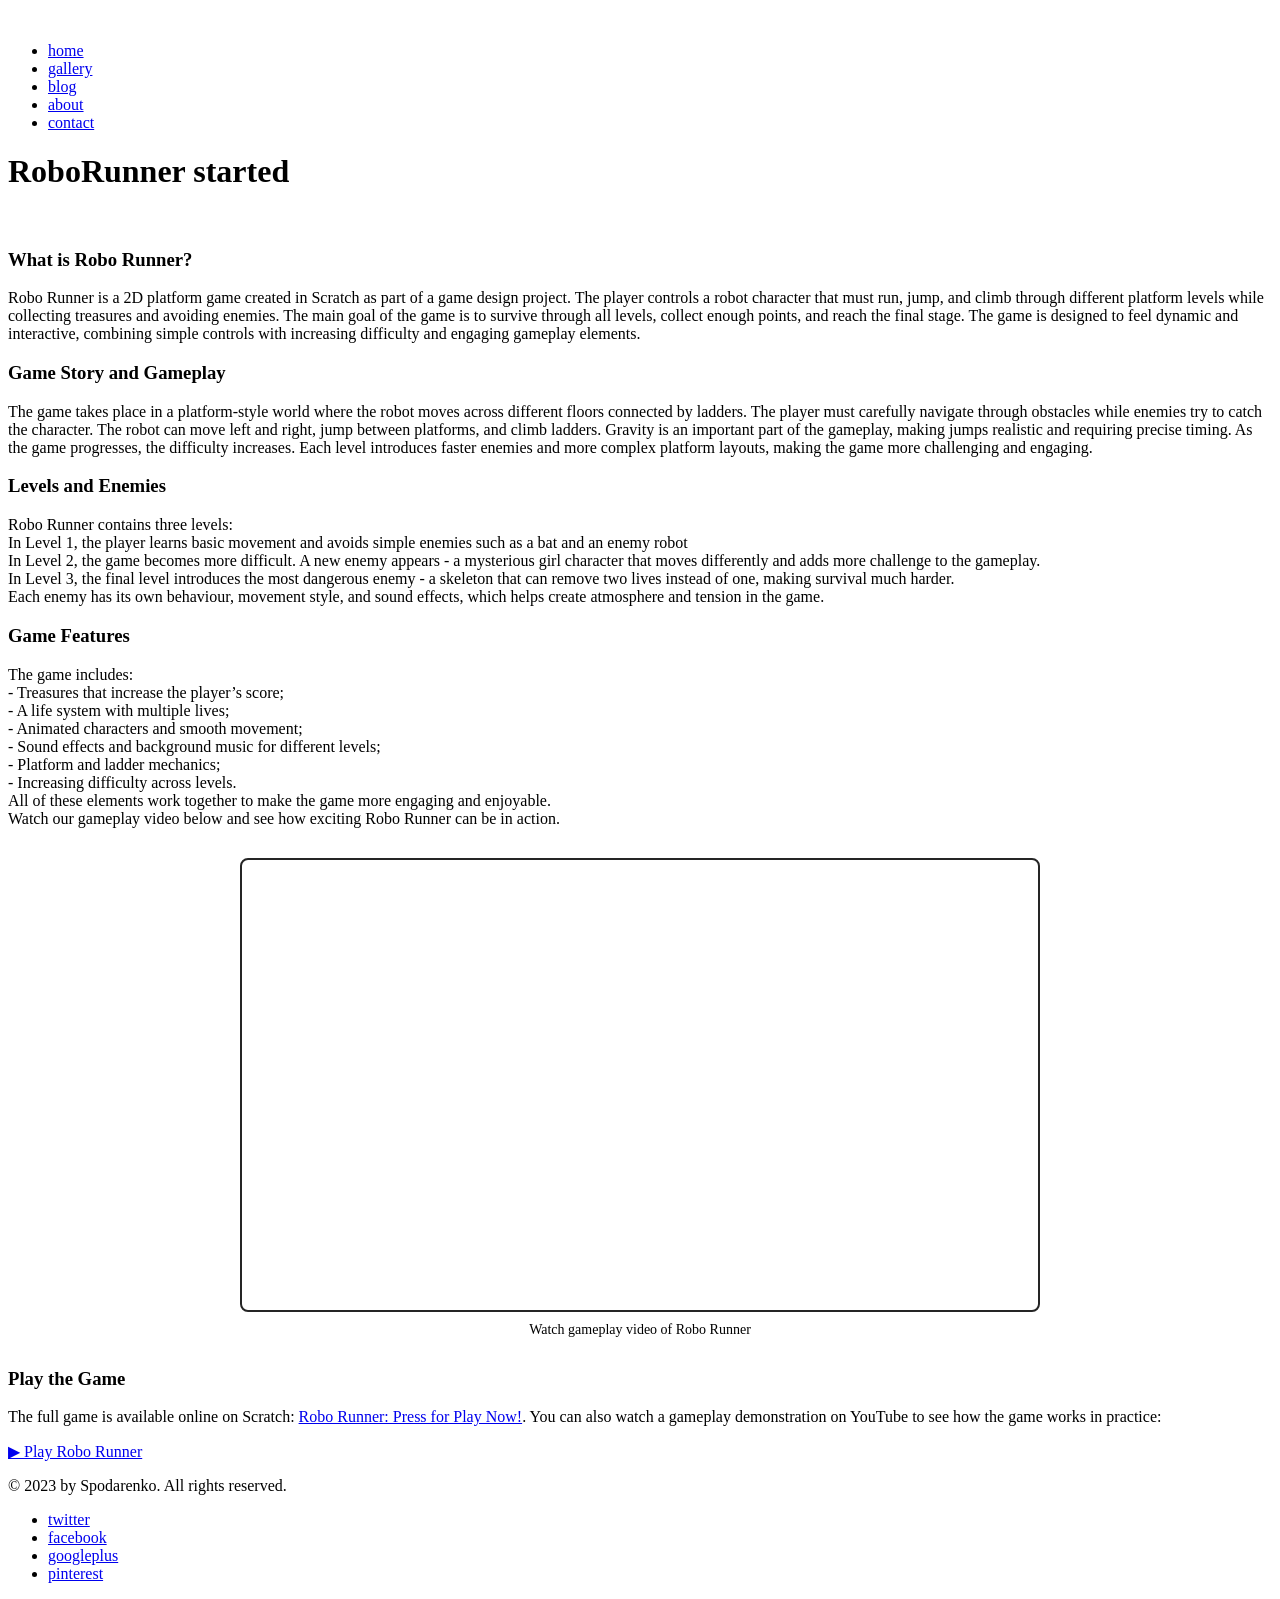
==== about.html @ ffccf55f "Add files via upload" ====
<!doctype html>
<!-- Website Template by freewebsitetemplates.com -->
<html>
<head>
	<meta charset="UTF-8">
	<meta name="viewport" content="width=device-width, initial-scale=1.0">
	<title>About - Mustache Enthusiast</title>
	<link rel="stylesheet" type="text/css" href="css/style.css">
	<link rel="stylesheet" type="text/css" href="css/mobile.css" media="screen and (max-width : 568px)">
	<script type="text/javascript" src="js/mobile.js"></script>
</head>
<body>
	<div id="header">
		<a href="index.html" class="logo">
			<img src="images/roborunner.jpg" alt="">
		</a>
		<ul id="navigation">
			<li>
				<a href="index.html">home</a>
			</li>
			<li>
				<a href="gallery.html">gallery</a>
			</li>
			<li>
				<a href="blog.html">blog</a>
			</li>
			<li class="selected">
				<a href="about.html">about</a>
			</li>
			<li>
				<a href="contact.html">contact</a>
			</li>
		</ul>
	</div>
	<div id="body">
		<h1><span class="animated-title">RoboRunner started</span></h1>
		<div>
			<img src="images/about-main-picture.jpg" alt="">
			<div class="article">
				<h3>What is Robo Runner?</h3>
				<p>
					Robo Runner is a 2D platform game created in Scratch as part of a game design project. The player controls a robot character that must run, jump, and climb through different platform levels while collecting treasures and avoiding enemies. The main goal of the game is to survive through all levels, collect enough points, and reach the final stage.

					The game is designed to feel dynamic and interactive, combining simple controls with increasing difficulty and engaging gameplay elements.
				</p>
				<h3>Game Story and Gameplay</h3>
				<p>
					The game takes place in a platform-style world where the robot moves across different floors connected by ladders. The player must carefully navigate through obstacles while enemies try to catch the character.

					The robot can move left and right, jump between platforms, and climb ladders. Gravity is an important part of the gameplay, making jumps realistic and requiring precise timing.

					As the game progresses, the difficulty increases. Each level introduces faster enemies and more complex platform layouts, making the game more challenging and engaging.
				</p>
			  <h3>Levels and Enemies</h3>
				<p> Robo Runner contains three levels:<br>
			  		In Level 1, the player learns basic movement and avoids simple enemies such as a bat and an enemy robot <br>
					In Level 2, the game becomes more difficult. A new enemy appears - a mysterious girl character that moves differently and adds more challenge to the gameplay.<br>
				  
				  	In Level 3, the final level introduces the most dangerous enemy - a skeleton that can remove two lives instead of one, making survival much harder.<br>
				  
				  	Each enemy has its own behaviour, movement style, and sound effects, which helps create atmosphere and tension in the game. </p>
		<h3>Game Features</h3>
				<p>
				The game includes:<br>

				- Treasures that increase the player’s score;<br>
				- A life system with multiple lives;<br>
				- Animated characters and smooth movement;<br>
				- Sound effects and background music for different levels;<br>
				- Platform and ladder mechanics;<br>
				- Increasing difficulty across levels.<br>

				All of these elements work together to make the game more engaging and enjoyable.<br>
					Watch our gameplay video below and see how exciting Robo Runner can be in action.
				</p>
				<div style="max-width: 800px; margin: 30px auto;">
					<div style="position: relative; padding-bottom: 56.25%; height: 0; overflow: hidden; border: 2px solid #252525; border-radius: 8px;">
						
						<iframe
						src="https://www.youtube.com/embed/tunGOfJx3ro?si=4bSigWVH9_r_oCkg"
						style="position: absolute; top: 0; left: 0; width: 100%; height: 100%;"
						frameborder="0"
						allow="accelerometer; autoplay; clipboard-write; encrypted-media; gyroscope; picture-in-picture; web-share"
						allowfullscreen>
						</iframe>

					</div>

					<p style="text-align:center; margin-top:10px; font-size:14px;">
						Watch gameplay video of Robo Runner
					</p>
				</div>
				<h3>Play the Game</h3>
				<p>
					The full game is available online on Scratch: <a href="https://scratch.mit.edu/projects/1271131116">Robo Runner: Press for Play Now!</a>. You can also watch a gameplay demonstration on YouTube to see how the game works in practice:

				</p>
			</div>
		</div>


		<div id="featured">
				<a href="https://scratch.mit.edu/projects/1271131116" class="play-button" target="_blank">
				▶ Play Robo Runner
			</a>
		</div>


	</div>


	<div id="footer">
		<div>
			<p>&copy; 2023 by Spodarenko. All rights reserved.</p>
			<ul>
				<li>
					<a href="#" id="twitter">twitter</a>
				</li>
				<li>
					<a href="#" id="facebook">facebook</a>
				</li>
				<li>
					<a href="#" id="googleplus">googleplus</a>
				</li>
				<li>
					<a href="#" id="pinterest">pinterest</a>
				</li>
			</ul>
		</div>
	</div>
</body>
</html>
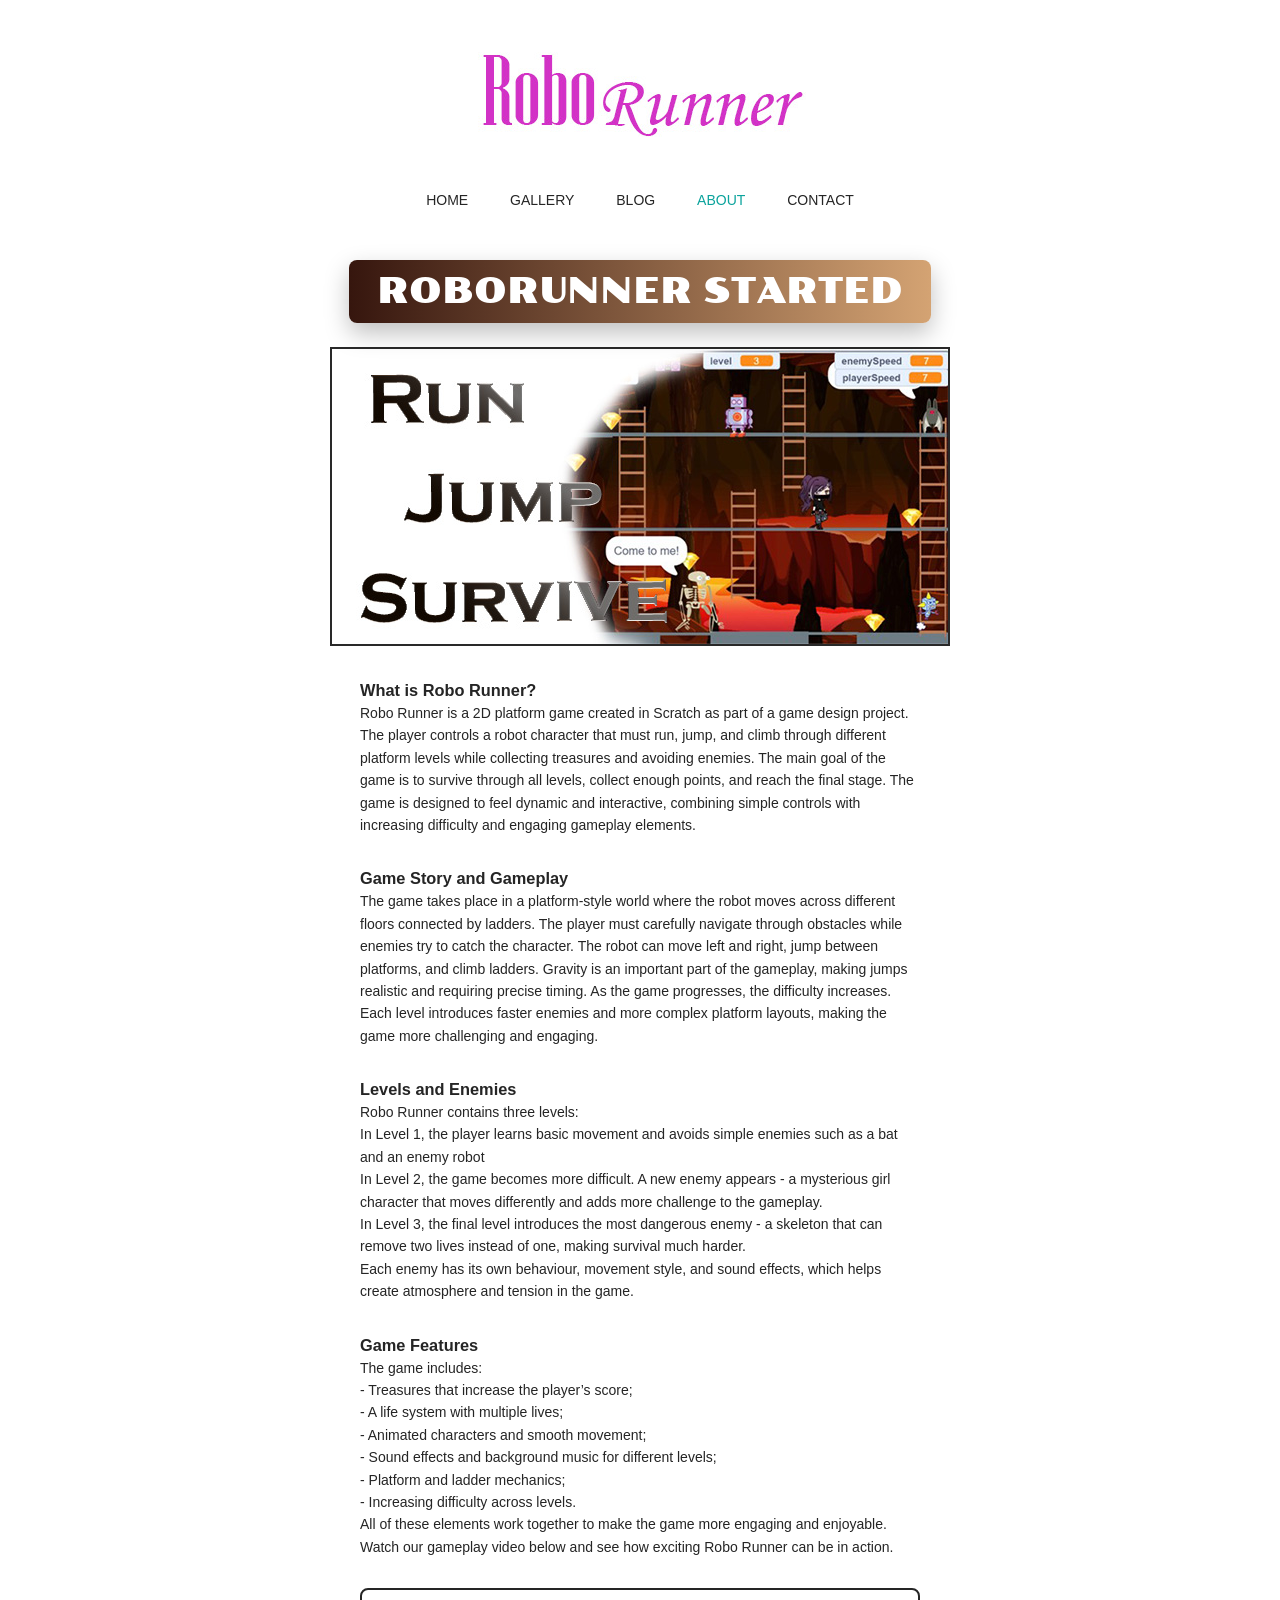
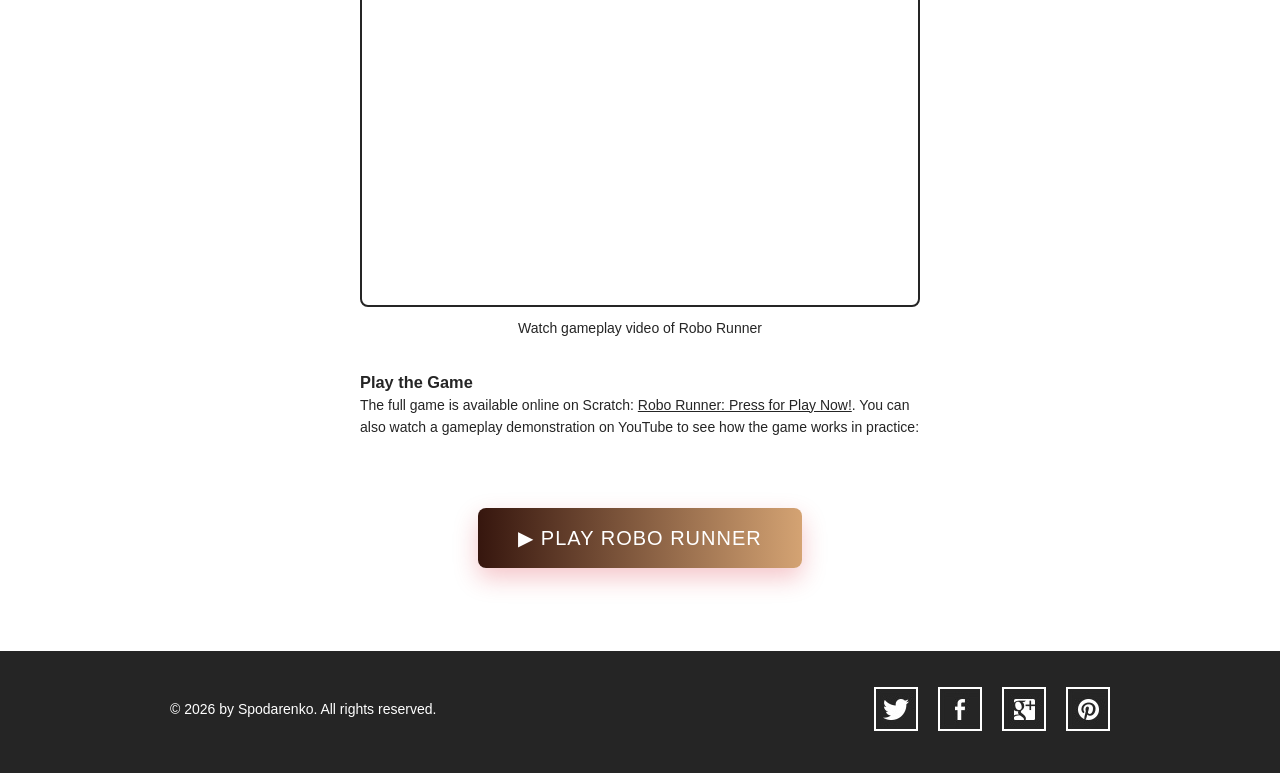
==== commit c3abd7a1: "Update about.html" ====
--- a/about.html
+++ b/about.html
@@ -1,10 +1,9 @@
 <!doctype html>
-<!-- Website Template by freewebsitetemplates.com -->
 <html>
 <head>
 	<meta charset="UTF-8">
 	<meta name="viewport" content="width=device-width, initial-scale=1.0">
-	<title>About - Mustache Enthusiast</title>
+	<title>About - Robo Runner</title>
 	<link rel="stylesheet" type="text/css" href="css/style.css">
 	<link rel="stylesheet" type="text/css" href="css/mobile.css" media="screen and (max-width : 568px)">
 	<script type="text/javascript" src="js/mobile.js"></script>
@@ -111,7 +110,7 @@
 
 	<div id="footer">
 		<div>
-			<p>&copy; 2023 by Spodarenko. All rights reserved.</p>
+			<p>&copy; 2026 by Spodarenko. All rights reserved.</p>
 			<ul>
 				<li>
 					<a href="#" id="twitter">twitter</a>
--- a/css/style.css
+++ b/css/style.css
@@ -0,0 +1,749 @@
+@font-face {
+	font-family: 'poller_oneregular';
+	src: url('../fonts/pollerone/pollerone-webfont.eot');
+	src: url('../fonts/pollerone/pollerone-webfont.eot?#iefix') format('embedded-opentype'),
+		 url('../fonts/pollerone/pollerone-webfont.woff') format('woff'),
+		 url('../fonts/pollerone/pollerone-webfont.ttf') format('truetype'),
+		 url('../fonts/pollerone/pollerone-webfont.svg#poller_oneregular') format('svg');
+}
+@font-face {
+	font-family: 'leckerli_oneregular';
+	src: url('../fonts/leckerlione/leckerlione-regular-webfont.eot');
+	src: url('../fonts/leckerlione/leckerlione-regular-webfont.eot?#iefix') format('embedded-opentype'),
+		 url('../fonts/leckerlione/leckerlione-regular-webfont.woff') format('woff'),
+		 url('../fonts/leckerlione/leckerlione-regular-webfont.ttf') format('truetype'),
+		 url('../fonts/leckerlione/leckerlione-regular-webfont.svg#leckerli_oneregular') format('svg');
+}
+
+body {
+	background: #fff;
+	font-family: Arial, Helvetica, sans-serif;
+	font-size: 14px;
+	font-weight: normal;
+	line-height: 1;
+	margin: 0;
+	min-width: 960px;
+	padding: 0;
+}
+p {
+	color: #252525;
+	line-height: 24px;
+	margin: 0;
+	padding: 0;
+}
+p a {
+	color: #252525;
+	text-decoration: underline;
+}
+p a:hover {
+	color: #898989;
+}
+#header {
+	margin: 0 auto;
+	padding: 44px 0 50px;
+	text-align: center;
+	width: 960px;
+}
+#header a.logo {
+	display: block;
+	margin: 0 auto;
+	padding: 0;
+	width: 340px;
+}
+#header a.logo img {
+	border: 0;
+	display: block;
+	margin: 0;
+	padding: 0;
+}
+#header ul {
+	margin: 0;
+	padding: 56px 0 0;
+}
+#header ul li {
+	display: inline;
+	list-style: none;
+	margin: 0;
+	padding: 0 19px;
+}
+#header ul li a {
+	color: #252525;
+	display: inline-block;
+	font-family: "Arial Black", Gadget, sans-serif;
+	font-size: 14px;
+	font-weight: normal;
+	margin: 0;
+	padding: 0 0 3px;
+	text-decoration: none;
+	text-transform: uppercase;
+}
+#header ul li a:hover, #header ul li.selected a {
+	color: #0ba39c;
+}
+#body {
+	margin: 0;
+	padding: 0 0 30px;
+	text-align: center;
+}
+#body h1 {
+	color: #fff;
+	display: inline;
+	font-family: poller_oneregular;
+	font-size: 35px;
+	font-weight: normal;
+	margin: 0;
+	padding: 0;
+	text-transform: uppercase;
+}
+#body h1 span {
+	background: #252525;
+	display: inline-block;
+	padding: 15px 28px 12px;
+}
+#body > div {
+	margin: 0 auto;
+	padding: 0;
+	width: 960px;
+}
+#body > div img {
+	border: 2px solid #292929;
+	margin: 24px 0 0;
+	padding: 0;
+}
+#body > div .article {
+	margin: 0 auto;
+	padding: 30px 30px 0;
+	width: 560px;
+}
+#body > div .article h2 {
+	font-family: "Arial Black", Gadget, sans-serif;
+	font-size: 25px;
+	font-weight: normal;
+	margin: 0 0 30px;
+}
+#body > div .article h3 {
+	color: #252525;
+	line-height: 24px;
+	margin: 0;
+	padding: 0;
+}
+#body > div .article h4 {
+	background: #252525;
+	color: #fff;
+	display: inline-block;
+	font-family: "Arial Black", Gadget, sans-serif;
+	font-size: 25px;
+	font-weight: normal;
+	margin: 0 0 30px;
+	padding: 8px 27px 10px;
+}
+#body > div .article p {
+	margin: 0 0 30px;
+}
+#body div ul {
+	margin: 0;
+	padding: 24px 10px 0;
+	width: 940px;
+}
+#body div ul li {
+	border: 2px solid #1a1a1a;
+	display: block;
+	list-style: none;
+	margin: 0 0 13px;
+	overflow: hidden;
+	padding: 0;
+}
+#body div ul li .figure {
+	border-right: 2px solid #1a1a1a;
+	float: left;
+	margin: 0;
+	padding: 0;
+	width: 376px;
+}
+#body div ul li img {
+	border: 0;
+	display: block;
+	margin: 0;
+	padding: 0;
+	opacity: 0.8;
+	transition: 0.5s ease-in-out;
+}
+#body div ul li .figure:hover img {
+	opacity: 1;
+}
+#body div ul li div {
+	float: left;
+	margin: 0;
+	padding: 63px 0 20px;
+	width: 558px;
+}
+#body div ul li div h3 {
+	color: #252525;
+	font-family: "Arial Black", Gadget, sans-serif;
+	font-size: 25px;
+	font-weight: normal;
+	margin: 0;
+	padding: 0;
+	text-transform: uppercase;
+}
+#body div ul li div p {
+	padding: 30px 30px 18px;
+}
+#body div ul li div a.more {
+	background: #000;
+	color: #fff;
+	display: inline-block;
+	font-family: "Arial Black", Gadget, sans-serif;
+	font-size: 18px;
+	font-weight: normal;
+	margin: 0;
+	padding: 8px 28px;
+	text-decoration: none;
+	text-transform: uppercase;
+}
+#body div ul li div a.more:hover {
+	color: #252525;
+	background: #fff;
+	border: 2px solid #252525;
+}
+#body #featured {
+	margin: 0 0 13px;
+	padding: 0;
+	position: relative;
+	width: 100%;
+}
+#body #featured img {
+	border: 0;
+	display: block;
+	margin: 0;
+	padding: 0;
+	width: 100%;
+}
+
+#body #featured div h2 {
+	background: #fff;
+	color: #000;
+	display: inline-block;
+	font-family: poller_oneregular;
+	font-size: 20px;
+	font-weight: normal;
+	margin: 0 0 18px;
+	padding: 23px 27px 20px;
+	text-transform: uppercase;
+}
+#body #featured div span {
+	background: #252525;
+	color: #fff;
+	display: inline-block;
+	font-size: 20px;
+	margin: 7px 0;
+	padding: 12px 27px;
+}
+#body #featured div a {
+	background: #0ba39c;
+	color: #fff;
+	display: inline-block;
+	font-size: 16px;
+	margin: 15px 0 0;
+	padding: 26px 27px 22px;
+	text-align: center;
+	text-decoration: none;
+	text-transform: uppercase;
+}
+#body #featured div a:hover {
+	background: #1fc3bc;
+}
+#body > ul {
+	margin: 0 auto;
+	overflow: hidden;
+	padding: 24px 0 0;
+	width: 960px;
+}
+#body > ul li {
+	display: block;
+	float: left;
+	margin: 0 10px 20px;
+	padding: 0;
+	width: 300px;
+}
+#body > ul li a {
+	color: #000;
+	display: block;
+	font-family: poller_oneregular;
+	font-size: 20px;
+	font-weight: normal;
+	margin: 0;
+	padding: 0;
+	text-align: center;
+	text-decoration: none;
+	text-transform: uppercase;
+}
+#body > ul li a img {
+	border: 2px solid #1a1a1a;
+	display: block;
+	margin: 0;
+	padding: 0;
+	opacity: 1;
+	transition: 0.5s ease-in-out;
+}
+#body > ul li a:hover img {
+	opacity: 1;
+}
+#body > ul li a span {
+	display: block;
+	margin: 0;
+	padding: 33px 0 0;
+}
+#body form {
+	margin: 0 auto;
+	padding: 24px 0 0;
+	width: 620px;
+}
+#body form input, #body form textarea {
+	border: 2px solid #252525;
+	color: #252525;
+	font-family: Arial, Helvetica, sans-serif;
+	font-size: 15px;
+	font-weight: normal;
+	margin: 0 0 37px;
+	padding: 20px 10px;
+	text-align: center;
+	text-transform: uppercase;
+	width: 596px;
+}
+#body form textarea {
+	height: 175px;
+	overflow: auto;
+	resize: none;
+}
+#body form #send {
+	background: #252525;
+	color: #fff;
+	font-family: "Arial Black", Gadget, sans-serif;
+	font-size: 15px;
+	font-weight: normal;
+	display: inline-block;
+	padding: 20px 28px;
+	width: auto;
+}
+#body form #send:hover {
+	background: #fff;
+	color: #252525;
+	cursor: pointer;
+}
+#footer {
+	background: #252525;
+	margin: 0;
+	padding: 36px 0 42px;
+}
+#footer div {
+	margin: 0 auto;
+	overflow: hidden;
+	padding: 0;
+	width: 960px;
+}
+#footer div p {
+	color: #fff;
+	float: left;
+	line-height: 44px;
+	margin: 0 0 0 10px;
+	padding: 0;
+}
+#footer div ul {
+	display: block;
+	float: right;
+	margin: 0;
+	overflow: hidden;
+	padding: 0;
+	width: 256px;
+}
+#footer div ul li {
+	display: block;
+	float: left;
+	list-style: none;
+	margin: 0 10px;
+	padding: 0;
+	width: 44px;
+}
+#footer div ul li a {
+	background: url(../images/icons.jpg) no-repeat 0 0;
+	display: block;
+	height: 44px;
+	margin: 0;
+	padding: 0;
+	text-indent: -99999px;
+	width: 44px;
+}
+#footer div ul li #twitter {
+	background-position: 0 0;
+}
+#footer div ul li #twitter:hover {
+	background-position: -44px 0;
+}
+#footer div ul li #facebook {
+	background-position: 0 -44px;
+}
+#footer div ul li #facebook:hover {
+	background-position: -44px -44px;
+}
+#footer div ul li #googleplus {
+	background-position: 0 -88px;
+}
+#footer div ul li #googleplus:hover {
+	background-position: -44px -88px;
+}
+#footer div ul li #pinterest {
+	background-position: 0 -132px;
+}
+#footer div ul li #pinterest:hover {
+	background-position: -44px -132px;
+}
+.play-button {
+	background: #0ba39c;
+	color: #fff;
+	display: inline-block;
+	font-size: 20px;
+	font-family: "Arial Black", Gadget, sans-serif;
+	padding: 20px 40px;
+	text-decoration: none;
+	text-transform: uppercase;
+	border-radius: 6px;
+	transition: 0.3s ease;
+	margin: 40px auto;
+}
+.game-title {
+  font-size: 34px;
+  font-family: "Arial Black", Gadget, sans-serif;
+  text-transform: uppercase;
+  text-align: center;
+
+  background: linear-gradient(
+    90deg,
+    #36160e,   /* brick */
+    #d4a373,   /* ochre */
+    #d71a2a,   /* purple */
+    #482b23
+  );
+
+  background-size: 300% 100%;
+  background-clip: text;
+  -webkit-background-clip: text;
+  color: transparent;
+
+  animation: gradientMove 4s ease infinite;
+
+  letter-spacing: 1px;
+}
+
+@keyframes gradientMove {
+  0% {
+    background-position: 0% 50%;
+  }
+  50% {
+    background-position: 100% 50%;
+  }
+  100% {
+    background-position: 0% 50%;
+  }
+}
+
+
+/* Play Game button */
+.play-button {
+	background: linear-gradient(
+		90deg,
+		#36160e,
+		#d4a373,
+		#d71a2a,
+		#482b23
+	);
+
+	background-size: 300% 100%;
+	color: #fff;
+
+	display: inline-block;
+	font-size: 20px;
+	font-family: "Arial Black", Gadget, sans-serif;
+	padding: 20px 40px;
+	text-decoration: none;
+	text-transform: uppercase;
+	border-radius: 8px;
+
+	transition: transform 0.2s ease, box-shadow 0.3s ease;
+	animation: buttonFlow 5s ease infinite;
+
+	box-shadow: 0 10px 25px rgba(215, 26, 42, 0.25);
+	letter-spacing: 1px;
+}
+@keyframes buttonFlow {
+	0% {
+		background-position: 0% 50%;
+	}
+	50% {
+		background-position: 100% 50%;
+	}
+	100% {
+		background-position: 0% 50%;
+	}
+}
+.play-button:hover {
+	transform: translateY(-3px) scale(1.03);
+	box-shadow: 0 15px 35px rgba(215, 26, 42, 0.4);
+}
+
+
+
+
+#body h1 .animated-title {
+	display: inline-block !important;
+
+	padding: 14px 28px;
+
+	background: linear-gradient(
+		90deg,
+		#36160e,
+		#d4a373,
+		#a80c81,
+		#482b23
+	);
+
+	background-size: 300% 100%;
+	animation: titleFlow 5s ease infinite;
+
+	color: #fff !important;
+
+	border-radius: 8px;
+
+	box-shadow: 0 10px 25px rgba(0,0,0,0.25);
+
+	position: relative;
+	z-index: 1;
+}
+@keyframes titleFlow {
+	0% { background-position: 0% 50%; }
+	50% { background-position: 100% 50%; }
+	100% { background-position: 0% 50%; }
+}
+
+
+/* Батьківський блок (робимо його відправною точкою для позиціонування) */
+#body #featured {
+    position: relative;
+    width: 100%;
+}
+
+/* Картинка на фоні */
+#body #featured img {
+    display: block;
+    width: 100%;
+    height: auto;
+}
+
+/* Блок з текстом — притискаємо до правого краю */
+#body #featured .featured-content {
+    position: absolute;
+    top: 58%;                  /* Центруємо по вертикалі */
+    transform: translateY(-50%); /* Ідеальне вирівнювання по центру вертикалі */
+    right: 5%;                /* Відступ від правого краю сторінки (можна міняти за смаком) */
+    
+    width: 38%;
+    max-width: 420px;
+	
+    padding: 30px;
+    background: rgba(255, 255, 255, 0.888); /* Світлий фон, щоб текст легко читався на фоні картинки */
+    border-radius: 12px;
+    box-shadow: 0 10px 30px rgba(0, 0, 0, 0.15);
+    text-align: left;
+}
+@media screen and (max-width: 1024px) {
+    #body #featured .featured-content {
+        position: relative;
+        top: auto;
+        right: auto;
+        transform: none;
+
+        width: 90%;
+        max-width: 600px;
+
+        margin: 20px auto;
+        box-shadow: none;
+    }
+}
+
+
+/* CONTACT */
+/* === WRAPPER === */
+.contact-wrapper {
+	max-width: 720px;
+	margin: 60px auto;
+	text-align: center;
+	color: #fff;
+	position: relative;
+}
+
+/* === INTRO TEXT === */
+.contact-intro {
+	font-size: 15px;
+	opacity: 0.85;
+	margin: 10px 0 25px;
+}
+
+/* === CARD (glass + HUD look) === */
+.contact-card {
+	background: rgba(251, 250, 251, 0.764); 
+	border: 1px solid rgba(255, 255, 255, 0.08);
+	border-radius: 14px;
+	padding: 30px;
+	box-shadow: 0 20px 50px rgba(171, 170, 170, 0.5);
+	backdrop-filter: blur(8px);
+	position: relative;
+	overflow: hidden;
+}
+
+/* === SCANLINE EFFECT === */
+.contact-card::before {
+	content: "";
+	position: absolute;
+	top: 0;
+	left: 0;
+	width: 100%;
+	height: 100%;
+	background: repeating-linear-gradient(
+		0deg,
+		rgba(255,255,255,0.03),
+		rgba(255,255,255,0.03) 1px,
+		transparent 1px,
+		transparent 4px
+	);
+	pointer-events: none;
+}
+
+/* === INPUTS === */
+.contact-card input,
+.contact-card textarea {
+	width: 100%;
+	margin-bottom: 14px;
+	padding: 14px;
+	border: 1px solid rgba(213, 187, 187, 0.651);
+	border-radius: 8px;
+	background: rgb(237, 233, 233);
+	color: #fff;
+	font-size: 14px;
+	outline: none;
+	transition: 0.3s ease;
+}
+
+.contact-card input:focus,
+.contact-card textarea:focus {
+	border-color: #0ba39c;
+	box-shadow: 0 0 10px rgba(11, 163, 156, 0.4);
+}
+
+/* === TEXTAREA === */
+.contact-card textarea {
+	height: 140px;
+	resize: none;
+}
+
+/* === BUTTON reuse (already styled play-button) === */
+.contact-card .play-button {
+	width: 100%;
+	margin-top: 10px;
+	display: inline-block;
+}
+
+
+
+
+/* Bloge page  */
+
+/* ===== BLOG FEATURE LIST ===== */
+
+.feature-list {
+	list-style: none;
+	max-width: 520px;
+	margin: 25px 0;
+	padding: 20px;
+	background: rgba(11, 163, 156, 0.05);
+	border: 1px solid rgba(11, 163, 156, 0.18);
+	border-radius: 12px;
+	box-shadow: 0 10px 25px rgba(0,0,0,0.08);
+}
+
+.feature-list li {
+	border: none;
+	margin: 0;
+	padding: 12px 0;
+	color: #2b2a2a;
+	font-size: 15px;
+	line-height: 1.5;
+	border-bottom: 1px solid rgba(0,0,0,0.06);
+}
+
+.feature-list li:last-child {
+	border-bottom: none;
+}
+
+.game-tagline {
+    font-size: 16px;
+    font-weight: bold;
+    color: #0ba39c;
+    margin-bottom: 15px;
+}
+
+
+
+
+
+
+
+.article {
+    max-width: 720px;
+    margin-left: 20px;
+    text-align: left;
+}
+
+.article h2 {
+    margin-bottom: 10px;
+}
+
+.article h3 {
+    margin-top: 20px;
+    margin-bottom: 10px;
+    color: #0ba39c;
+}
+
+.article p {
+    margin-bottom: 12px;
+    line-height: 1.6;
+    color: #252525;
+}
+
+.game-features {
+    list-style: none;
+    padding: 0;
+    margin: 20px auto;
+
+    max-width: 520px;   /* 👈 ключове — не дає розтягуватись */
+    text-align: left;
+
+    background: rgba(11, 163, 156, 0.06);
+    border: 1px solid rgba(11, 163, 156, 0.2);
+    border-radius: 12px;
+
+    padding: 18px 20px;
+
+    box-shadow: 0 10px 25px rgba(0,0,0,0.08);
+}
+
+.game-features li {
+    padding: 10px 0;
+    border-bottom: 1px solid rgba(0,0,0,0.06);
+    font-size: 15px;
+    line-height: 1.5;
+    color: #fdfcfc00;
+}
+
+.game-features li:last-child {
+    border-bottom: none;
+}
--- a/css/mobile.css
+++ b/css/mobile.css
@@ -0,0 +1,281 @@
+body {
+	min-width: 0;
+}
+#header {
+	padding: 20px 0;
+	position: relative;
+	width: 100%;
+}
+#header a.logo {
+	width: 80%;
+}
+#header a.logo img {
+	width: 100%;
+}
+#mobile-navigation {
+	background: url(../images/mobile-menu.png) no-repeat 0 0;
+	display: block;
+	height: 50px;
+	margin: 30px auto 0;
+	padding: 0;
+	width: 50px;
+}
+#header ul {
+	border: 1px solid #fff;
+	display: none;
+	left: 50%;
+	margin-left: -45%;
+	padding: 0;
+	position: absolute;
+	width: 90%;
+	z-index: 1001;
+}
+#header ul li {
+	border-top: 1px solid #fff;
+	display: block;
+	margin: 0;
+	padding: 0;
+	position: relative;
+}
+#header > ul > li:first-child {
+	border: 0;
+}
+#header ul li a {
+	background: rgba(11, 163, 156, 0.9);
+	color: #fff;
+	display: block;
+	font-family: Arial, Helvetica, sans-serif;
+	font-size: 16px;
+	font-weight: normal;
+	height: 49px;
+	line-height: 49px;
+	padding: 0 15px;
+	text-align: left;
+}
+#header ul li a:hover, #header ul li.selected a {
+	background: rgba(0, 0, 0, 0.9);
+	color: #fff;
+}
+#header ul ul {
+	display: none;
+	border: 0;
+	height: auto;
+	left: 0;
+	margin: 0;
+	position: relative;
+	width: 100%;
+}
+#header ul ul li a {
+	text-indent: 15px;
+}
+#header ul li span {
+	background: rgba(11, 163, 156, 0.9) url(../images/mobile-expand.png) no-repeat 0 0;
+	border-left: 1px solid #fff;
+	display: block;
+	height: 49px;
+	position: absolute;
+	right: 0;
+	top: 0;
+	width: 50px;
+}
+#body {
+	width: 100%;
+}
+#body h1 {
+	display: block;
+	font-size: 20px;
+	margin: 0 auto;
+	width: 90%;
+}
+#body h1 span {
+	display: block;
+	padding: 3%;
+	width: 94%;
+}
+#body > div {
+	padding: 0 5%;
+	width: 90%;
+}
+#body > div img {
+	margin: 24px 0 30px;
+	width: 98%
+}
+#body > div .article {
+	padding: 0;
+	width: 100%;
+}
+#body > div .article h2, #body > div .article h4 {
+	font-size: 18px;
+	font-weight: bold;
+}
+#body #featured {
+	overflow: hidden;
+	margin: 0 0 20px
+}
+#body #featured img {
+	min-width: 960px;
+}
+#body #featured div {
+	left: 0;
+	margin: 0;
+	padding: 0 2%;
+	position: absolute;
+	top: 0;
+	text-align: left;
+	width: 96%;
+}
+#body #featured div h2 {
+	font-size: 14px;
+	font-weight: normal;
+	margin: 50px 0 10px;
+	padding: 8px 5px;
+}
+#body #featured div span {
+	display: block;
+	font-size: 14px;
+	margin: 10px 0;
+	padding: 10px;
+}
+#body #featured div a {
+	font-size: 14px;
+	margin: 5px 0 0;
+	padding: 10px;
+}
+#body > ul {
+	overflow: visible;
+	padding: 0 5%;
+	width: 90%;
+}
+#body ul.gallery {
+	padding: 5% 0;
+	overflow: hidden;
+	width: 100%;
+}
+#body > ul li {
+	float: none;
+	margin: 0;
+	width: 100%;
+}
+#body ul.gallery li {
+	float: left;
+	margin: 0 0 5% 5%;
+	width: 42%;
+}
+#body > ul li a img {
+	width: 98%;
+}
+#body > ul li a span {
+	padding: 15px 0;
+}
+#body div ul {
+	margin: 0;
+	padding: 20px 0 0;
+	width: 100%;
+}
+#body div ul li {
+	overflow: visible;
+	padding: 0 0 20px;
+	width: 99%;
+}
+#body div ul li .figure {
+	border: 0;
+	display: block;
+	float: none;
+	margin: 0 0 20px;
+	width: 100%;
+}
+#body div ul li .figure img {
+	width: 100%;
+}
+#body div ul li div {
+	float: none;
+	padding: 0;
+	width: 100%;
+}
+#body div ul li div a.more:hover {
+	height: 14px;
+	line-height: 14px;
+}
+#body form {
+	width: 100%;
+}
+#body form input, #body form textarea {
+	margin: 0 0 20px;
+	padding: 10px;
+	width: 84%;
+}
+#body form #send {
+	padding: 10px;
+}
+#footer {
+	padding: 10px 0 25px;
+}
+#footer div {
+	overflow: visible;
+	width: 100%;
+}
+#footer div p {
+	float: none;
+	margin: 0;
+	text-align: center;
+}
+#footer div ul {
+	float: none;
+	margin: 0 auto;
+	width: 256px;
+}
+
+
+
+/* =========================
+   MOBILE (<= 768px)
+   ========================= */
+
+@media screen and (max-width: 768px) {
+
+    #body #featured {
+        margin-top: 60px;
+        padding: 0 10px;
+    }
+
+    #body #featured .featured-content {
+        width: 95%;
+        padding: 15px;
+        box-shadow: none;
+    }
+}
+
+
+
+
+
+@media screen and (max-width: 768px) {
+
+    /* Image becomes responsive */
+    #body #featured img {
+        width: 100%;
+        height: auto;
+        min-width: 0;
+        display: block;
+    }
+
+    /* IMPORTANT: disable absolute positioning */
+    #body #featured .featured-content {
+        position: relative;   /* <-- ключова зміна */
+        top: auto;
+        left: auto;
+        right: auto;
+        transform: none;
+
+        width: 100%;
+        margin-top: 15px;
+
+        padding: 15px;
+        box-sizing: border-box;
+
+        background: #fff;
+        box-shadow: none;
+
+        overflow: visible;    /* <-- прибираємо скрол */
+    }
+}
